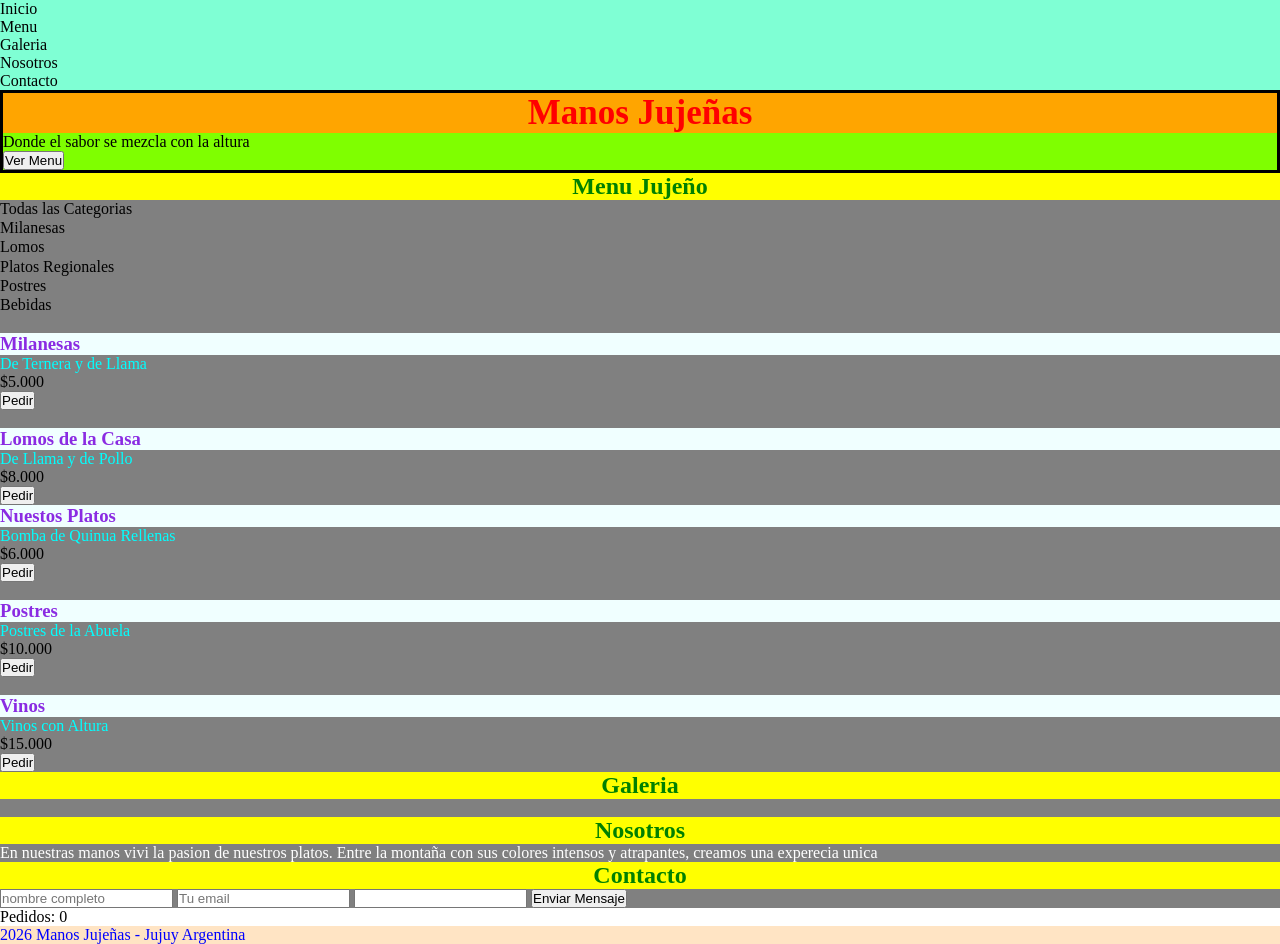
==== index.html @ 09df4b06 "Primer commit" ====
<!DOCTYPE html>
<html lang="en">
<head>
    <meta charset="UTF-8">
    <meta name="viewport" content="width=device-width, initial-scale=1.0">
    <title>Manos Jujeñas</title>
    <link rel="stylesheet" href="css/style.css">
</head>
<body>
    <header>
        <!-------Navegador------>
        <nav>
            <ul>
                <li><a href="#">Inicio</a></li>
                <li><a href="pages/menu.html">Menu</a></li>
                <li><a href="pages/galeria.html">Galeria</a></li>
                <li><a href="pages/nosotros.html">Nosotros</a></li>
                <li><a href="pages/contacto.html">Contacto</a></li>
            </ul>
        </nav>
        <!----------Hero---------->
        <section>
            <div class="content-box">
                <h1>Manos Jujeñas</h1>
                <p class="text-negro">Donde el sabor se mezcla con la altura</p>
                <button class="border-radius">
                    Ver Menu
                </button>
            </div>
        </section>   
    </header>
    <!----------Menu--------> 
    <main>
        <section class="" id="menu">
             <h2>Menu Jujeño</h2>
          <section>
            <option value="all">Todas las Categorias</option>
            <option value="">Milanesas</option>
            <option value="">Lomos</option>
            <option value="">Platos Regionales</option>
            <option value="">Postres</option>
            <option value="">Bebidas</option>
          </section>    
             <div class="menu-grid">
                <div class=""card milanesas>
                    <img src="" alt="">
                    <div class="card-content">
                        <h3>Milanesas</h3>
                        <p class="text-verde">De Ternera y de Llama</p>
                        <div class="price">$5.000</div>
                <button class="">
                    Pedir
                </button>
                </div>
              </div>
                <div class="card lomos">
                    <img src="" alt="">
                  <div class="card-content">
                    <h3>Lomos de la Casa</h3>
                    <p>De Llama y de Pollo</p>
                    <div class="price">$8.000</div>
                <button class="">
                    Pedir  
                </button>
            </div>  
        </div>
            <div class="card Platos Regionales">
                <h3>Nuestos Platos</h3>
                <p>Bomba de Quinua Rellenas</p>
                <div class="price">$6.000</div>
                <button class="">
                    Pedir 
                </button>
            </div>
        </div>
        <div class="card Postres">
            <img src="" alt="">
            <div class="card-content">
                <h3>Postres</h3>
                <p>Postres de la Abuela</p>
                <div class="price">$10.000</div>
                <button class="">
                    Pedir
                </button>
            </div>
        </div>
        <div class="card Bebidas">
            <img src="" alt="">
            <div class="card-content">
                <h3>Vinos</h3>
                <p>Vinos con Altura</p>
                <div class="price">$15.000</div>
                <button class="">
                    Pedir
                </button>
            </div> 
        </div>
        </div>
    </section>
    <!--------Galeria------------->
    <section class="section" id="galeria">
        <h2 class="title">Galeria</h2>
        <div class="gallery">
            <img src="" alt="">
            <img src="" alt="">
            <img src="" alt="">
            <img src="" alt="">
        </div>
    </section>
    <!---------Nosotros------------>
    <section class="section" id="nosotros">
        <h2 class="title">Nosotros</h2>
        <div class="about">
            <p class="text-blanco">En nuestras manos vivi la pasion de nuestros platos.
                Entre la montaña con sus colores intensos y atrapantes,
                creamos una experecia unica
            </p>
        </div>
    </section>
    <!--------Contacto------------->
    <section class="section" id="contacto">
        <h2 class="title">Contacto</h2>
        <div class="contact-box">
            <input type="text" placeholder="nombre completo">
            <input type="email" placeholder="Tu email">
            <input type="text">
            <button class="btn">
                Enviar Mensaje
            </button>
        </div>
    </section>
    <!---------Carrito--------------->
    <div id="cart">
        Pedidos: <span id="contador">0</span>
    </div>
    </main>
    <!-------Footer-------->
    <footer>
        <p class="text-azul">
            2026 Manos Jujeñas - Jujuy Argentina
        </p>
    </footer>





            






</body>
</html>
---- css/style.css ----
*{
    margin: 0;
    padding: 0;
    box-sizing: border-box;
}
/*-------HEADER---------*/
header{ 
    background-color: aquamarine;
}
nav ul li{
    list-style: none;
}
nav ul li a{
    text-decoration: none;
    color: black;
}
.content-box{
    background-color: chartreuse;
    border: 3px solid black;
}
h1{
    color: red;
    background-color: orange;
    text-align: center;
    font-size: 35px;
}
.text-negro{
    color: black;
}
/*-------MAIN-------------*/
main section{
    background-color: grey;
}
h2{
    color: green;
    background-color: yellow;
    text-align: center;
}
h3{
    color: blueviolet;
    background-color: azure;

}
p{
    color: aqua;
}
.text-blanco{
   color: white;
}
/*-------FOOTER----------*/
.text-azul{
    color: blue;
    background-color: bisque;
}
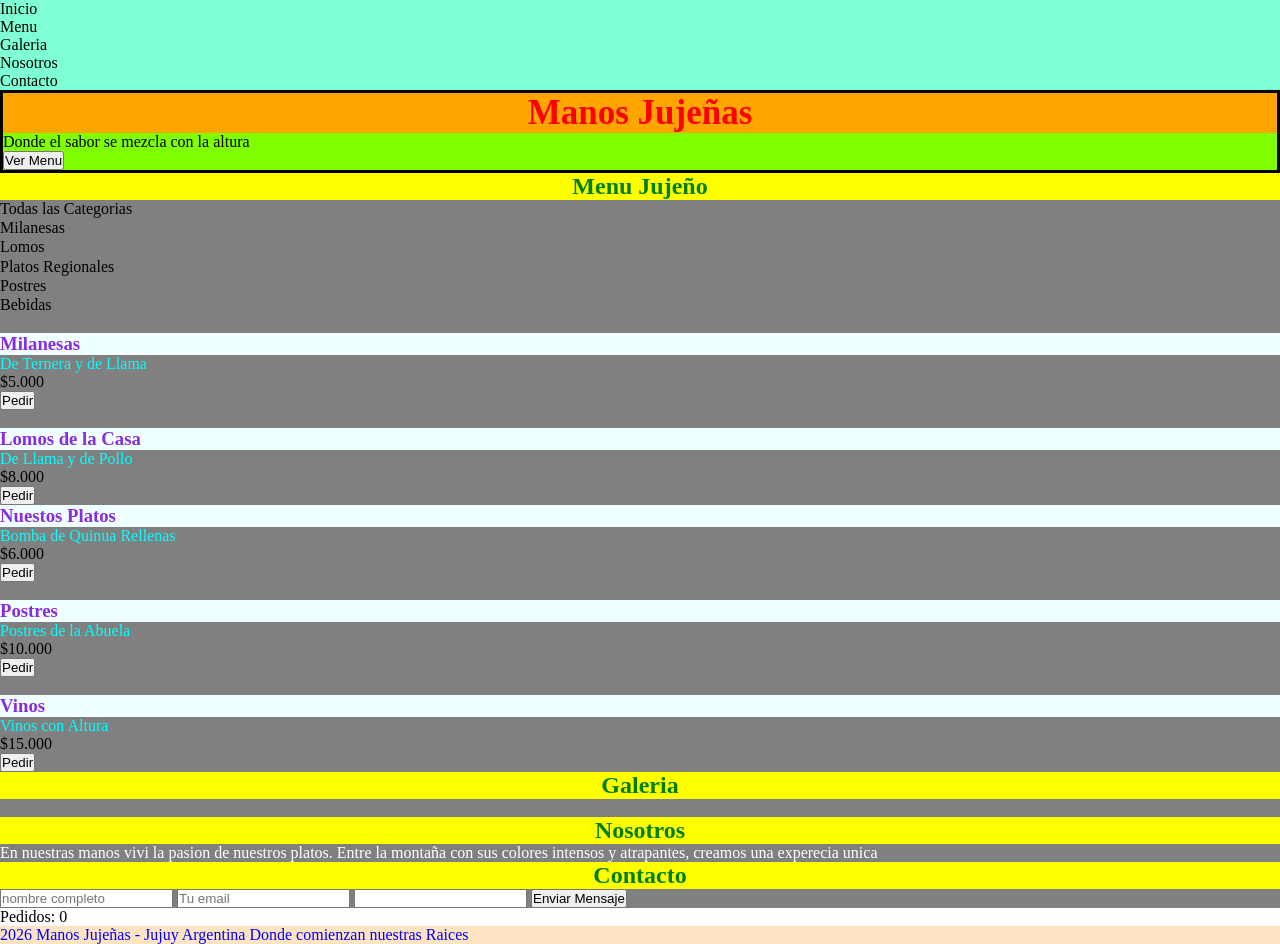
==== commit 241ec45a: "Agregue un parrafo al footer" ====
--- a/index.html
+++ b/index.html
@@ -138,6 +138,7 @@
     <footer>
         <p class="text-azul">
             2026 Manos Jujeñas - Jujuy Argentina
+            Donde comienzan nuestras Raices
         </p>
     </footer>
 
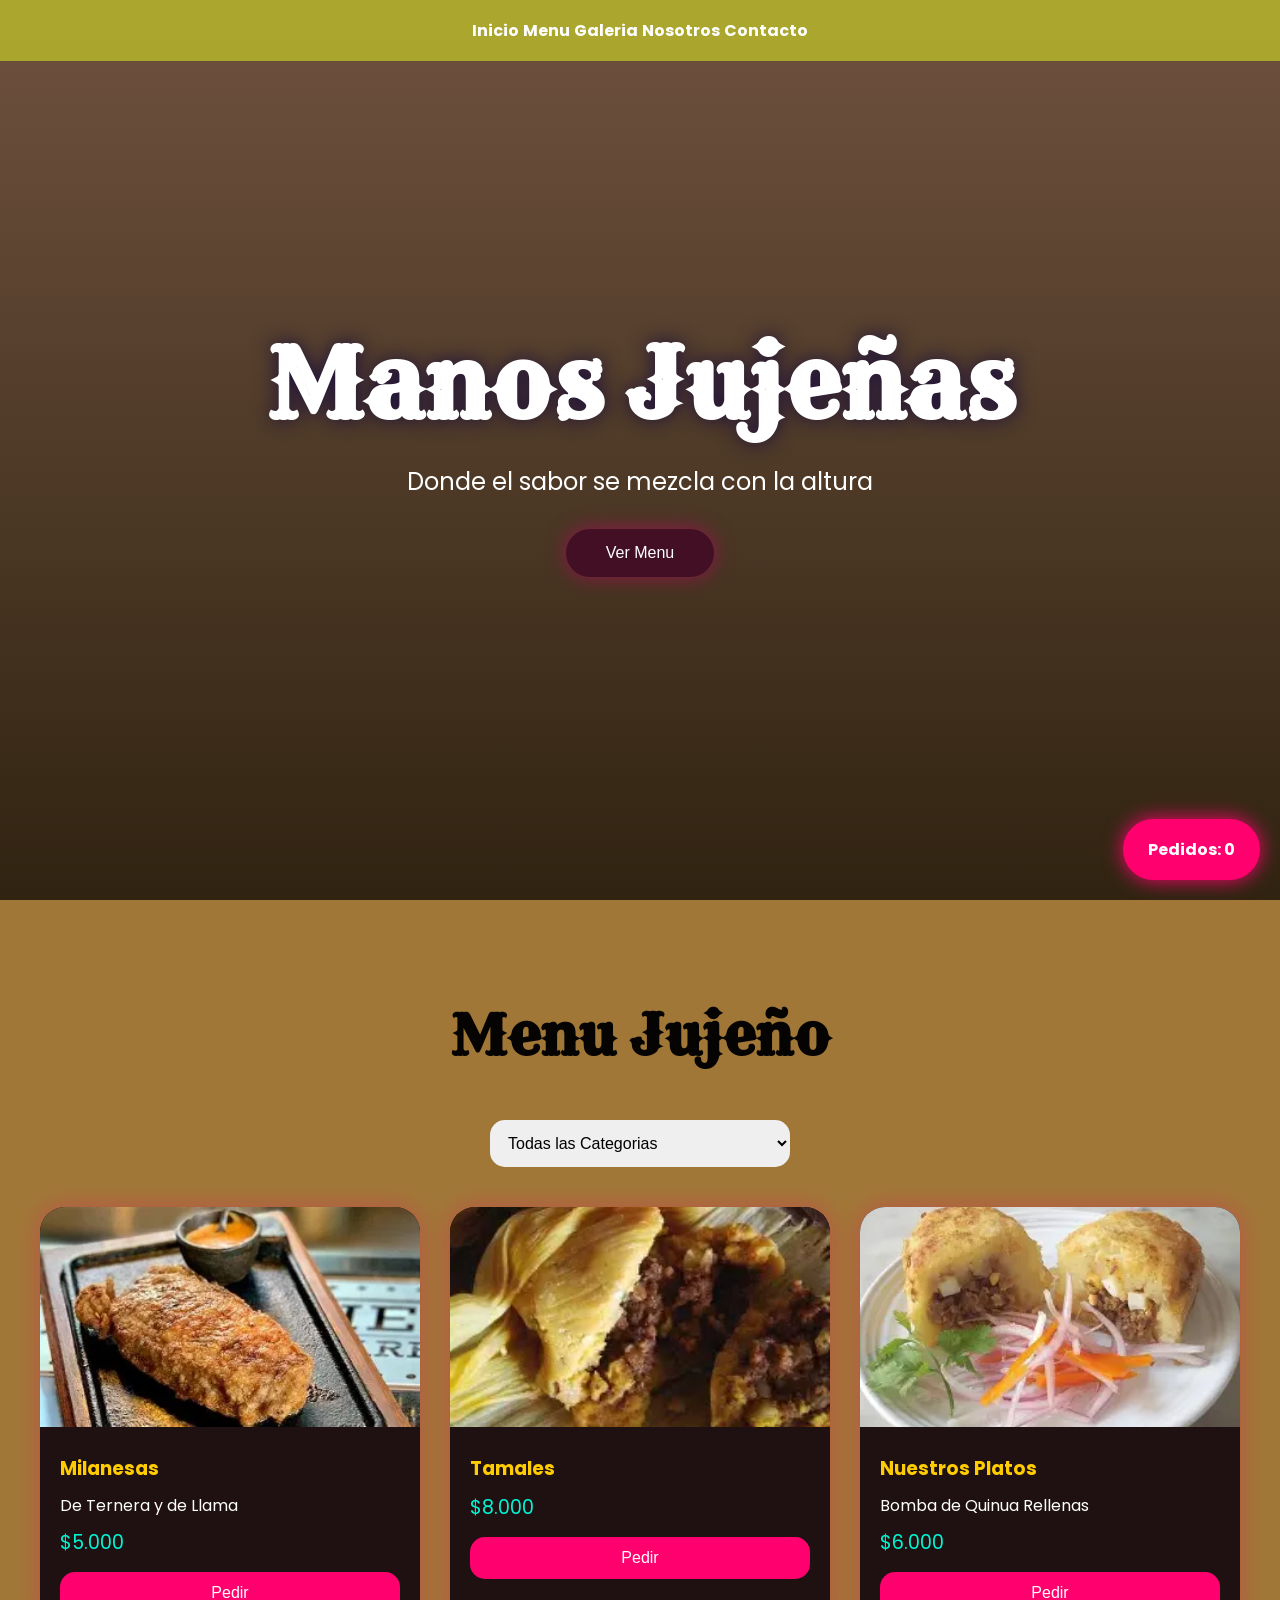
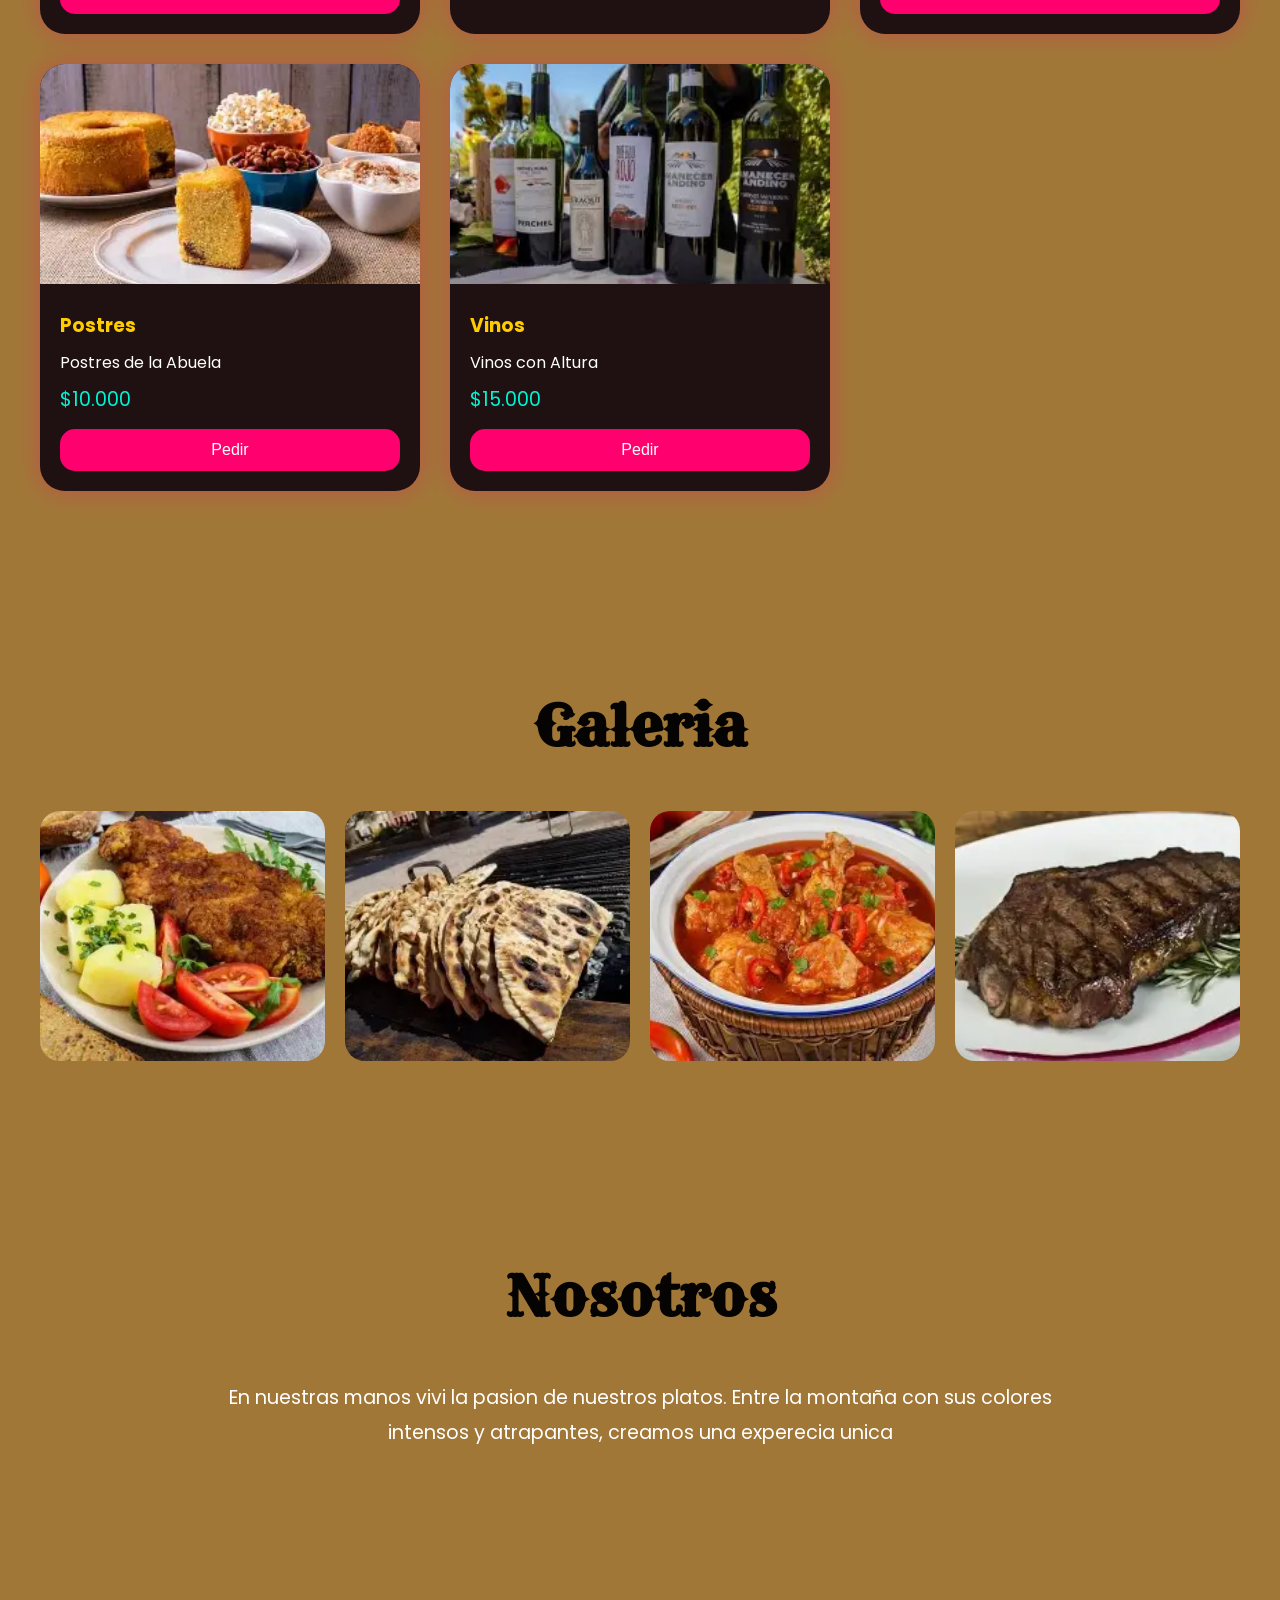
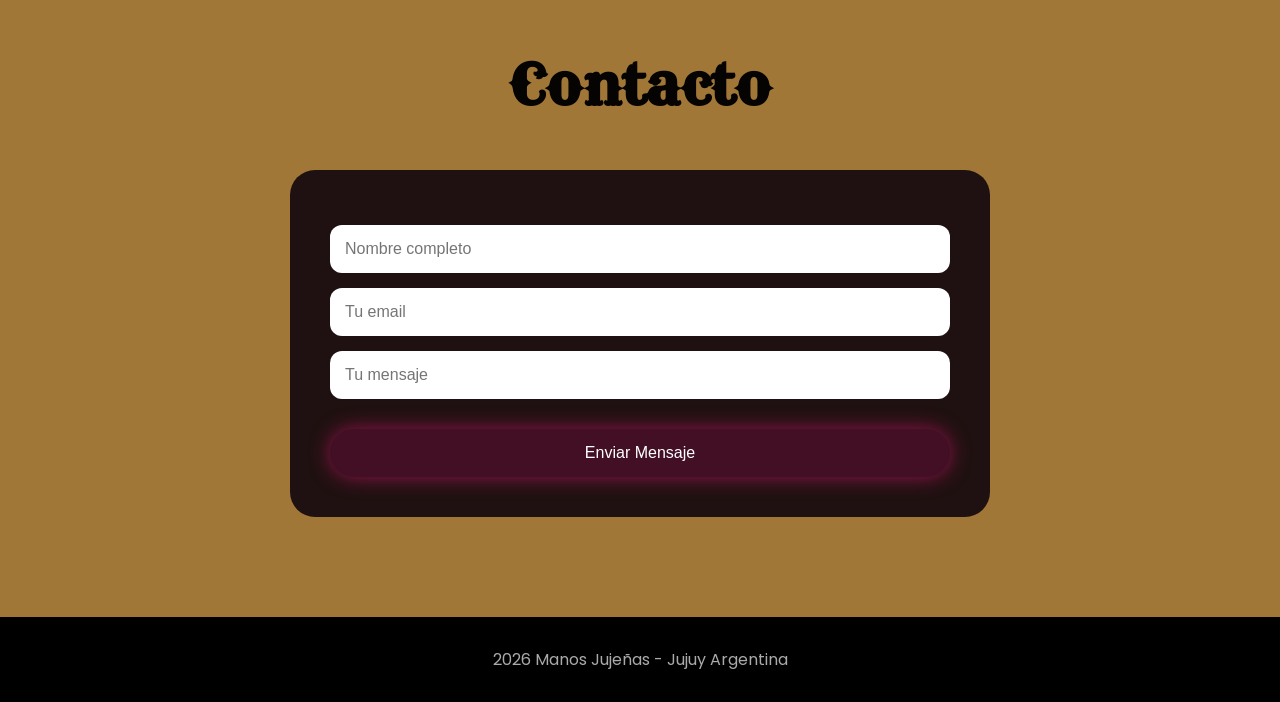
==== commit d483a089: "subida nueva de archivo" ====
--- a/index.html
+++ b/index.html
@@ -8,150 +8,184 @@
 </head>
 <body>
     <header>
-        <!-------Navegador------>
+        <!-------NAV------>
         <nav>
-            <ul>
-                <li><a href="#">Inicio</a></li>
-                <li><a href="pages/menu.html">Menu</a></li>
-                <li><a href="pages/galeria.html">Galeria</a></li>
-                <li><a href="pages/nosotros.html">Nosotros</a></li>
-                <li><a href="pages/contacto.html">Contacto</a></li>
-            </ul>
+            <div class="container">
+                <a href="#">Inicio</a>
+                <a href="#menu">Menu</a>
+                <a href="#galeria">Galeria</a>
+                <a href="#nosotros">Nosotros</a>
+                <a href="#contacto">Contacto</a>
+            </div>
         </nav>
-        <!----------Hero---------->
+        <!----------HERO---------->
         <section>
-            <div class="content-box">
-                <h1>Manos Jujeñas</h1>
-                <p class="text-negro">Donde el sabor se mezcla con la altura</p>
-                <button class="border-radius">
-                    Ver Menu
+            <div class="hero" id="inicio">
+                <div class="hero-content">
+                    <h1>Manos Jujeñas</h1>
+                    <p>Donde el sabor se mezcla con la altura</p>
+                    <button class="btn" onclick="irMenu()">
+                        Ver Menu
+                    </button>
+                </div>
+            </div>
+        </section>
+    </header>
+
+    <!----------MENU--------> 
+    <main>
+        <section class="section" id="menu">
+            <h2 class="title">Menu Jujeño</h2>
+
+            <select onchange="filtrar(this.value)">
+                <option value="all">Todas las Categorias</option>
+                <option value="milanesas">Milanesas</option>
+                <option value="tamales">Tamales</option>
+                <option value="platosregionales">Platos Regionales</option>
+                <option value="postres">Postres</option>
+                <option value="bebidas">Bebidas</option>
+            </select>
+
+            <div class="menu-grid">
+
+                <div class="card milanesas">
+                    <img src="OIP.webp" alt="Milanesas">
+                    <div class="card-content">
+                        <h3>Milanesas</h3>
+                        <p>De Ternera y de Llama</p>
+                        <div class="price">$5.000</div>
+                        <button class="orden-btn" onclick="pedir('Milanesas')">
+                            Pedir
+                        </button>
+                    </div>
+                </div>
+
+                <div class="card tamales">
+                    <img src="OIP-tamales.webp" alt="Tamales">
+                    <div class="card-content">
+                        <h3>Tamales</h3>
+                        <div class="price">$8.000</div>
+                        <button class="orden-btn" onclick="pedir('Tamales')">
+                            Pedir
+                        </button>
+                    </div>
+                </div>
+
+                <div class="card platosregionales">
+                    <img src="OIP-quinua.webp" alt="Platos Regionales">
+                    <div class="card-content">
+                        <h3>Nuestros Platos</h3>
+                        <p>Bomba de Quinua Rellenas</p>
+                        <div class="price">$6.000</div>
+                        <button class="orden-btn" onclick="pedir('Nuestros Platos')">
+                            Pedir
+                        </button>
+                    </div>
+                </div>
+
+                <div class="card postres">
+                    <img src="OIP-postres.webp" alt="Postres">
+                    <div class="card-content">
+                        <h3>Postres</h3>
+                        <p>Postres de la Abuela</p>
+                        <div class="price">$10.000</div>
+                        <button class="orden-btn" onclick="pedir('Postres')">
+                            Pedir
+                        </button>
+                    </div>
+                </div>
+
+                <div class="card bebidas">
+                    <img src="OIP-vinos.webp" alt="Vinos">
+                    <div class="card-content">
+                        <h3>Vinos</h3>
+                        <p>Vinos con Altura</p>
+                        <div class="price">$15.000</div>
+                        <button class="orden-btn" onclick="pedir('Vinos')">
+                            Pedir
+                        </button>
+                    </div>
+                </div>
+
+            </div>
+
+        </section>
+
+        <!--------GALERIA------------->
+        <section class="section" id="galeria">
+            <h2 class="title">Galeria</h2>
+            <div class="gallery">
+                <img src="OIP-lampreado.webp" alt="Lampreado">
+                <img src="OIP-tortilla.webp" alt="Tortilla">
+                <img src="OIP-picante de pollo.webp" alt="Picante de Pollo">
+                <img src="OIP-lomo de llama.webp" alt="Lomo de Llama">
+            </div>
+        </section>
+
+        <!---------NOSOTROS------------>
+        <section class="section" id="nosotros">
+            <h2 class="title">Nosotros</h2>
+            <div class="about">
+                <p class="text-blanco">En nuestras manos vivi la pasion de nuestros platos.
+                    Entre la montaña con sus colores intensos y atrapantes,
+                    creamos una experecia unica
+                </p>
+            </div>
+        </section>
+
+        <!--------CONTACTO------------->
+        <section class="section" id="contacto">
+            <h2 class="title">Contacto</h2>
+            <div class="contact-box">
+                <input type="text" placeholder="Nombre completo">
+                <input type="email" placeholder="Tu email">
+                <input type="text" placeholder="Tu mensaje">
+                <button class="btn">
+                    Enviar Mensaje
                 </button>
             </div>
-        </section>   
-    </header>
-    <!----------Menu--------> 
-    <main>
-        <section class="" id="menu">
-             <h2>Menu Jujeño</h2>
-          <section>
-            <option value="all">Todas las Categorias</option>
-            <option value="">Milanesas</option>
-            <option value="">Lomos</option>
-            <option value="">Platos Regionales</option>
-            <option value="">Postres</option>
-            <option value="">Bebidas</option>
-          </section>    
-             <div class="menu-grid">
-                <div class=""card milanesas>
-                    <img src="" alt="">
-                    <div class="card-content">
-                        <h3>Milanesas</h3>
-                        <p class="text-verde">De Ternera y de Llama</p>
-                        <div class="price">$5.000</div>
-                <button class="">
-                    Pedir
-                </button>
-                </div>
-              </div>
-                <div class="card lomos">
-                    <img src="" alt="">
-                  <div class="card-content">
-                    <h3>Lomos de la Casa</h3>
-                    <p>De Llama y de Pollo</p>
-                    <div class="price">$8.000</div>
-                <button class="">
-                    Pedir  
-                </button>
-            </div>  
+        </section>
+
+        <!---------CARRITO--------------->
+        <div id="cart">
+            Pedidos: <span id="contador">0</span>
         </div>
-            <div class="card Platos Regionales">
-                <h3>Nuestos Platos</h3>
-                <p>Bomba de Quinua Rellenas</p>
-                <div class="price">$6.000</div>
-                <button class="">
-                    Pedir 
-                </button>
-            </div>
-        </div>
-        <div class="card Postres">
-            <img src="" alt="">
-            <div class="card-content">
-                <h3>Postres</h3>
-                <p>Postres de la Abuela</p>
-                <div class="price">$10.000</div>
-                <button class="">
-                    Pedir
-                </button>
-            </div>
-        </div>
-        <div class="card Bebidas">
-            <img src="" alt="">
-            <div class="card-content">
-                <h3>Vinos</h3>
-                <p>Vinos con Altura</p>
-                <div class="price">$15.000</div>
-                <button class="">
-                    Pedir
-                </button>
-            </div> 
-        </div>
-        </div>
-    </section>
-    <!--------Galeria------------->
-    <section class="section" id="galeria">
-        <h2 class="title">Galeria</h2>
-        <div class="gallery">
-            <img src="" alt="">
-            <img src="" alt="">
-            <img src="" alt="">
-            <img src="" alt="">
-        </div>
-    </section>
-    <!---------Nosotros------------>
-    <section class="section" id="nosotros">
-        <h2 class="title">Nosotros</h2>
-        <div class="about">
-            <p class="text-blanco">En nuestras manos vivi la pasion de nuestros platos.
-                Entre la montaña con sus colores intensos y atrapantes,
-                creamos una experecia unica
-            </p>
-        </div>
-    </section>
-    <!--------Contacto------------->
-    <section class="section" id="contacto">
-        <h2 class="title">Contacto</h2>
-        <div class="contact-box">
-            <input type="text" placeholder="nombre completo">
-            <input type="email" placeholder="Tu email">
-            <input type="text">
-            <button class="btn">
-                Enviar Mensaje
-            </button>
-        </div>
-    </section>
-    <!---------Carrito--------------->
-    <div id="cart">
-        Pedidos: <span id="contador">0</span>
-    </div>
+
     </main>
-    <!-------Footer-------->
+
+    <!-------FOOTER-------->
     <footer>
-        <p class="text-azul">
-            2026 Manos Jujeñas - Jujuy Argentina
-            Donde comienzan nuestras Raices
-        </p>
+        <p>2026 Manos Jujeñas - Jujuy Argentina</p>
     </footer>
 
+    <script>
+        let contador = 0;
 
+        function pedir(item) {
+            contador++;
+            document.getElementById('contador').textContent = contador;
+            alert('Agregaste: ' + item + '\nTotal de pedidos: ' + contador);
+        }
 
+        function irMenu() {
+            document.getElementById('menu').scrollIntoView({ behavior: 'smooth' });
+        }
 
-
-            
-
-
-
-
-
+        function filtrar(valor) {
+            const cards = document.querySelectorAll('.card');
+            cards.forEach(function(card) {
+                if (valor === 'all') {
+                    card.style.display = 'block';
+                } else {
+                    if (card.classList.contains(valor)) {
+                        card.style.display = 'block';
+                    } else {
+                        card.style.display = 'none';
+                    }
+                }
+            });
+        }
+    </script>
 
 </body>
-</html>+</html>
--- a/css/style.css
+++ b/css/style.css
@@ -1,54 +1,214 @@
+@import url('https://fonts.googleapis.com/css2?family=Poppins:wght@400;600&family=Rye&display=swap');
+
 *{
     margin: 0;
     padding: 0;
     box-sizing: border-box;
 }
-/*-------HEADER---------*/
-header{ 
-    background-color: aquamarine;
-}
-nav ul li{
-    list-style: none;
-}
-nav ul li a{
+html{
+    scroll-behavior: smooth;
+}
+body{
+    font-family: 'Poppins', sans-serif;
+    background: #885303c9;
+    color: #ffffff;
+}
+/*-------NAVBAR---------*/
+nav{
+    position: fixed;
+    top: 0;
+    width: 100%;
+    background: rgba(217, 230, 35, 0.575);
+    backdrop-filter: blur(8px);
+    padding: 18px;
+    display: flex;
+    justify-content: center;
+    gap: 35px;
+    z-index: 1000;
+}
+nav a{
+    color: rgb(255, 255, 255);
     text-decoration: none;
+    font-weight: bold;
+    transition: 0.3s;
+}
+nav a:hover{
+    color: #ffcc00;
+}
+/*------HERO---------*/
+.hero{
+    height: 100vh;
+    background: linear-gradient(rgba(90, 66, 66, 0.7),rgba(0,0,0,.7));
+    background-size: cover;
+    background-position: center;
+    display: flex;
+    justify-content: center;
+    align-items: center;
+    text-align: center;
+    padding: 20px;
+}
+.hero-content{
+    display: flex;
+    flex-direction: column;
+    align-items: center;
+}
+.hero-content h1{
+    font-family: 'Rye', cursive;
+    font-size: 6rem;
+    color: #ffffff;
+    text-shadow: 0 0 20px #1b103a;
+}
+.hero-content p{
+    margin-top: 20px;
+    font-size: 1.5rem;
+    max-width: 800px;
+}
+.btn{
+    margin-top: 30px;
+    padding: 15px 40px;
+    border-radius: 50px;
+    background: #420f25;
+    color: rgb(255, 255, 255);
+    font-size: 1rem;
+    cursor: pointer;
+    transition: 0.3s;
+    box-shadow: 0 0 20px #91144a;
+    border: none;
+}
+.btn:hover{
+    transform: scale(1.1);
+    background: #272005;
+}
+/*--------------------SECCIONES--------------*/
+.section{
+    padding: 100px 40px;
+}
+.title{
+    text-align: center;
+    font-size: 3.5rem;
+    margin-bottom: 50px;
+    color: #050402;
+    font-family: 'Rye', cursive;
+}
+/*----------MENU------------*/
+select{
+    display: block;
+    margin: 0 auto 40px auto;
+    padding: 14px;
+    width: 300px;
+    border-radius: 15px;
+    border: none;
+    font-size: 1rem;
+}
+.menu-grid{
+    display: grid;
+    grid-template-columns: repeat(auto-fit, minmax(280px, 1fr));
+    gap: 30px;
+}
+.card{
+    background: #1f1111;
+    border-radius: 25px;
+    overflow: hidden;
+    transition: 0.3s;
+    box-shadow: 0 0 25px rgba(255,0,110,.3);
+}
+.card:hover{
+    transform: translateY(-10px);
+}
+.card img{
+    width: 100%;
+    height: 220px;
+    object-fit: cover;
+}
+.card-content{
+    padding: 20px;
+}
+.card h3{
+    color: #ffcc00;
+    margin-bottom: 10px;
+}
+.price{
+    color: #00f5d4;
+    margin-top: 10px;
+    font-size: 1.2rem;
+}
+.orden-btn{
+    width: 100%;
+    margin-top: 15px;
+    padding: 12px;
+    border: none;
+    border-radius: 15px;
+    background: #ff006e;
+    color: white;
+    cursor: pointer;
+    font-size: 1rem;
+    transition: 0.3s;
+}
+.orden-btn:hover{
+    background: #ffcc00;
     color: black;
 }
-.content-box{
-    background-color: chartreuse;
-    border: 3px solid black;
-}
-h1{
-    color: red;
-    background-color: orange;
-    text-align: center;
-    font-size: 35px;
-}
-.text-negro{
-    color: black;
-}
-/*-------MAIN-------------*/
-main section{
-    background-color: grey;
-}
-h2{
-    color: green;
-    background-color: yellow;
-    text-align: center;
-}
-h3{
-    color: blueviolet;
-    background-color: azure;
-
-}
-p{
-    color: aqua;
-}
-.text-blanco{
-   color: white;
+/*----------GALERIA------------*/
+.gallery{
+    display: grid;
+    grid-template-columns: repeat(auto-fit, minmax(250px, 1fr));
+    gap: 20px;
+}
+.gallery img{
+    width: 100%;
+    height: 250px;
+    object-fit: cover;
+    border-radius: 20px;
+    transition: 0.3s;
+}
+.gallery img:hover{
+    transform: scale(1.05);
+}
+/*-------NOSOTROS-----*/
+.about{
+    max-width: 900px;
+    margin: auto;
+    text-align: center;
+    font-size: 1.2rem;
+    line-height: 1.8;
+}
+/*-----------CONTACTO----------*/
+.contact-box{
+    max-width: 700px;
+    margin: auto;
+    background: #1f1111;
+    padding: 40px;
+    border-radius: 25px;
+}
+.contact-box input,
+.contact-box textarea{
+    width: 100%;
+    padding: 15px;
+    margin-top: 15px;
+    border: none;
+    border-radius: 12px;
+    font-size: 1rem;
+    color: #1f1111;
+}
+.contact-box button{
+    width: 100%;
+}
+/*----CARRITO--------*/
+#cart{
+    position: fixed;
+    bottom: 20px;
+    right: 20px;
+    background: #ff006e;
+    padding: 18px 25px;
+    border-radius: 50px;
+    box-shadow: 0 0 20px #ff006e;
+    font-weight: bold;
+    color: white;
 }
 /*-------FOOTER----------*/
-.text-azul{
-    color: blue;
-    background-color: bisque;
-}
+footer{
+    background: black;
+    text-align: center;
+    padding: 30px;
+    color: #aaa;
+}
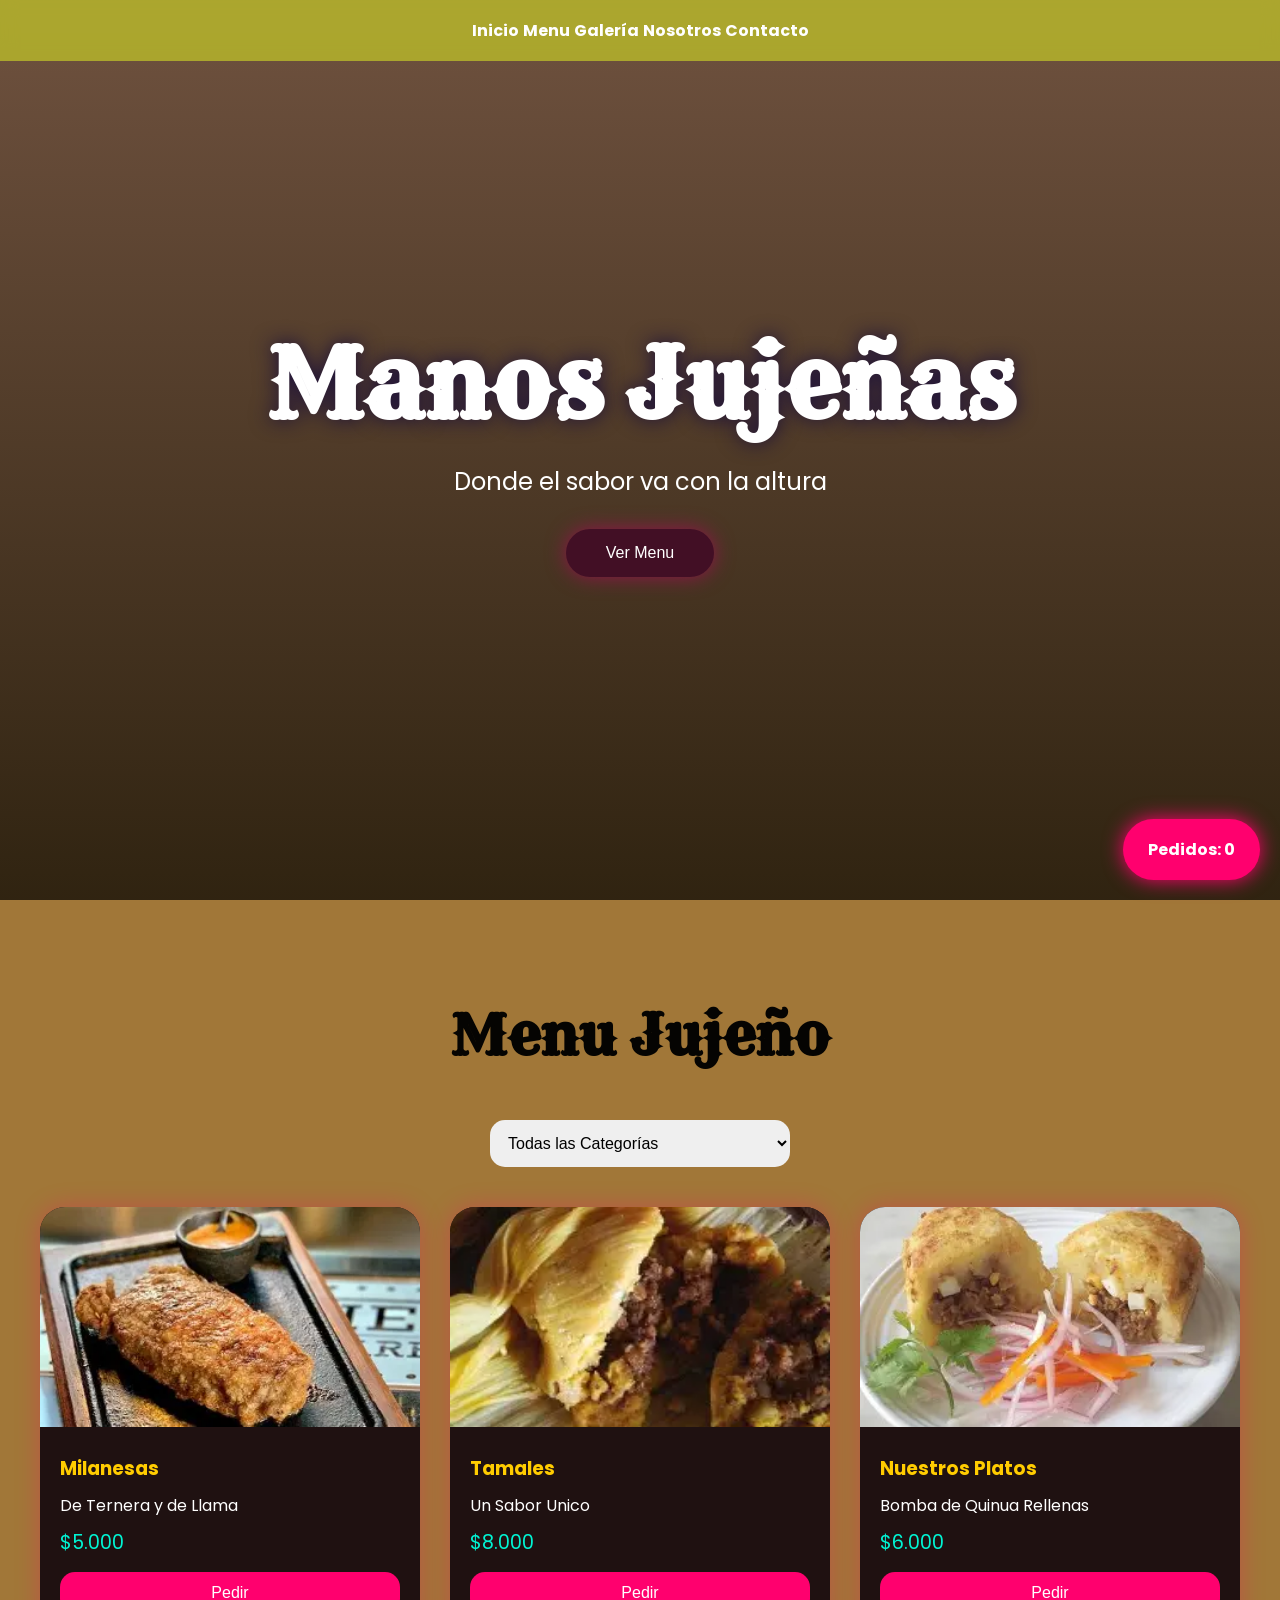
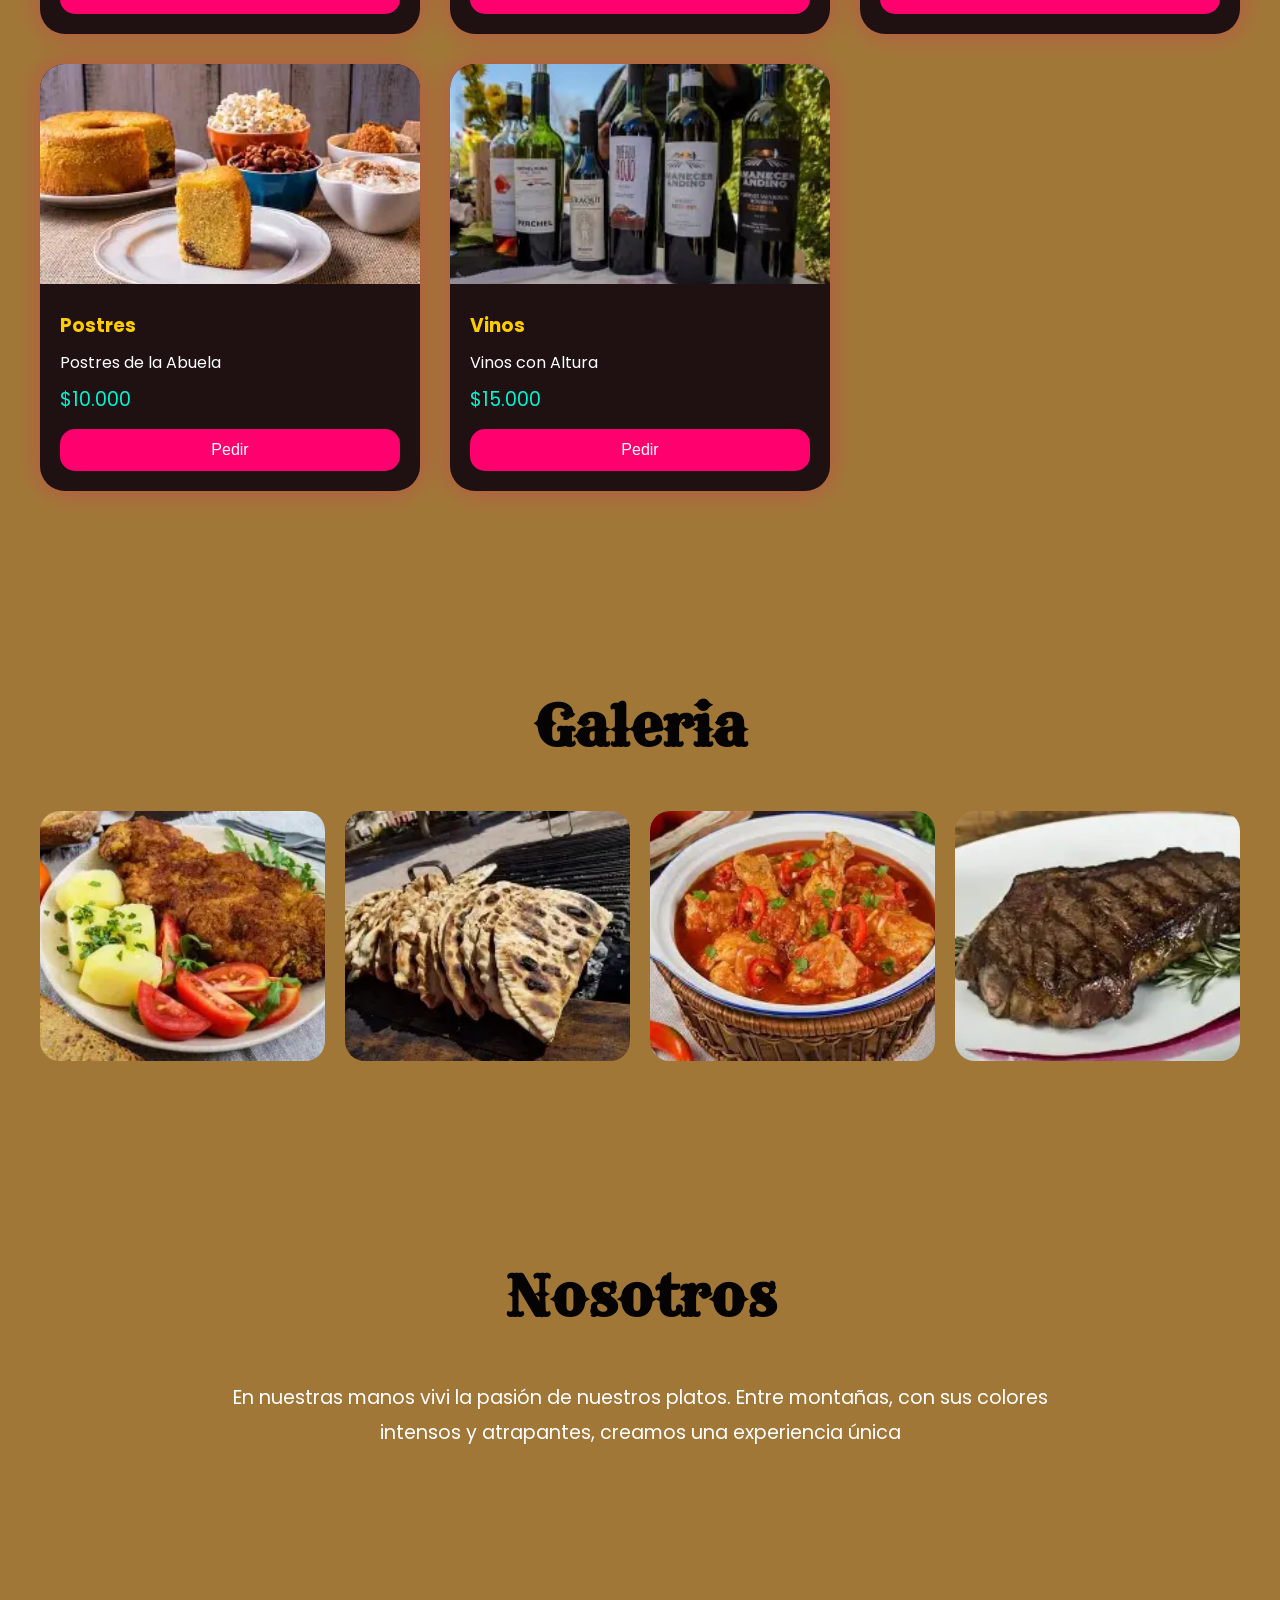
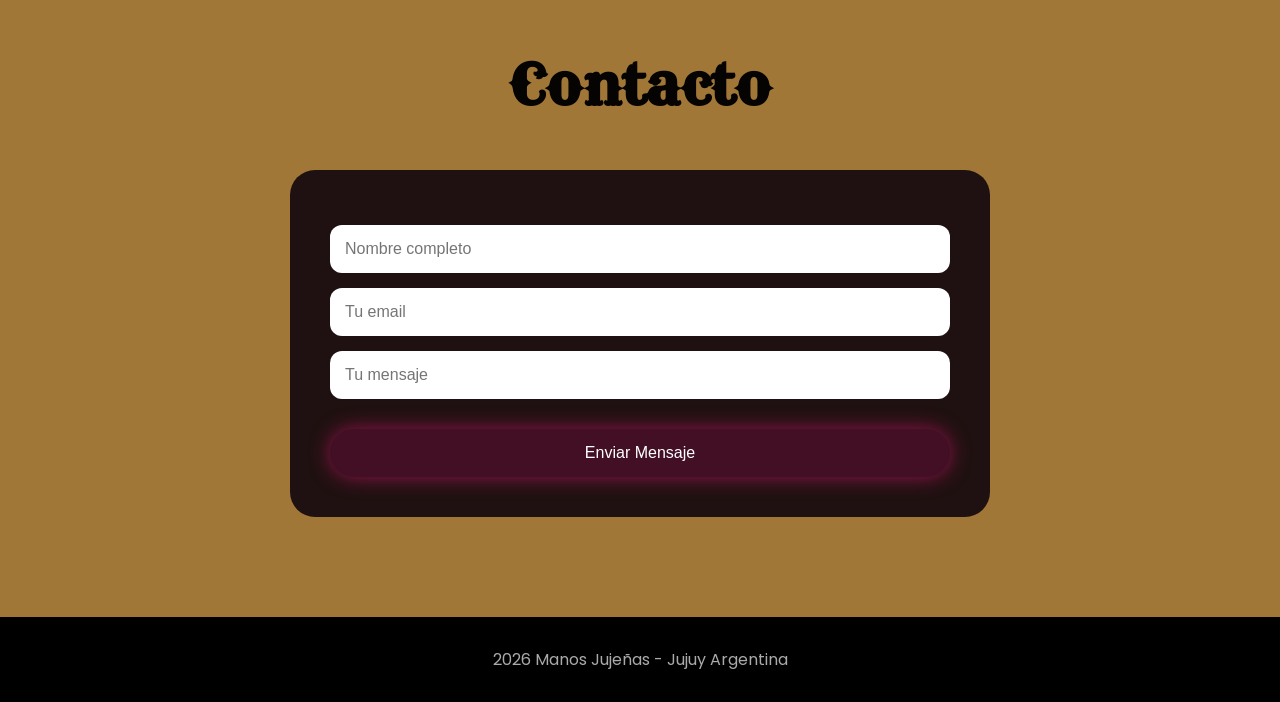
==== commit 27b7ee95: "Correcciones de tipografia" ====
--- a/index.html
+++ b/index.html
@@ -13,7 +13,7 @@
             <div class="container">
                 <a href="#">Inicio</a>
                 <a href="#menu">Menu</a>
-                <a href="#galeria">Galeria</a>
+                <a href="#galeria">Galería</a>
                 <a href="#nosotros">Nosotros</a>
                 <a href="#contacto">Contacto</a>
             </div>
@@ -23,7 +23,7 @@
             <div class="hero" id="inicio">
                 <div class="hero-content">
                     <h1>Manos Jujeñas</h1>
-                    <p>Donde el sabor se mezcla con la altura</p>
+                    <p>Donde el sabor va con la altura</p>
                     <button class="btn" onclick="irMenu()">
                         Ver Menu
                     </button>
@@ -38,7 +38,7 @@
             <h2 class="title">Menu Jujeño</h2>
 
             <select onchange="filtrar(this.value)">
-                <option value="all">Todas las Categorias</option>
+                <option value="all">Todas las Categorías</option>
                 <option value="milanesas">Milanesas</option>
                 <option value="tamales">Tamales</option>
                 <option value="platosregionales">Platos Regionales</option>
@@ -64,6 +64,7 @@
                     <img src="OIP-tamales.webp" alt="Tamales">
                     <div class="card-content">
                         <h3>Tamales</h3>
+                        <p>Un Sabor Unico</p>
                         <div class="price">$8.000</div>
                         <button class="orden-btn" onclick="pedir('Tamales')">
                             Pedir
@@ -126,9 +127,9 @@
         <section class="section" id="nosotros">
             <h2 class="title">Nosotros</h2>
             <div class="about">
-                <p class="text-blanco">En nuestras manos vivi la pasion de nuestros platos.
-                    Entre la montaña con sus colores intensos y atrapantes,
-                    creamos una experecia unica
+                <p class="text-blanco">En nuestras manos vivi la pasión de nuestros platos.
+                    Entre montañas, con sus colores intensos y atrapantes,
+                    creamos una experiencia única
                 </p>
             </div>
         </section>
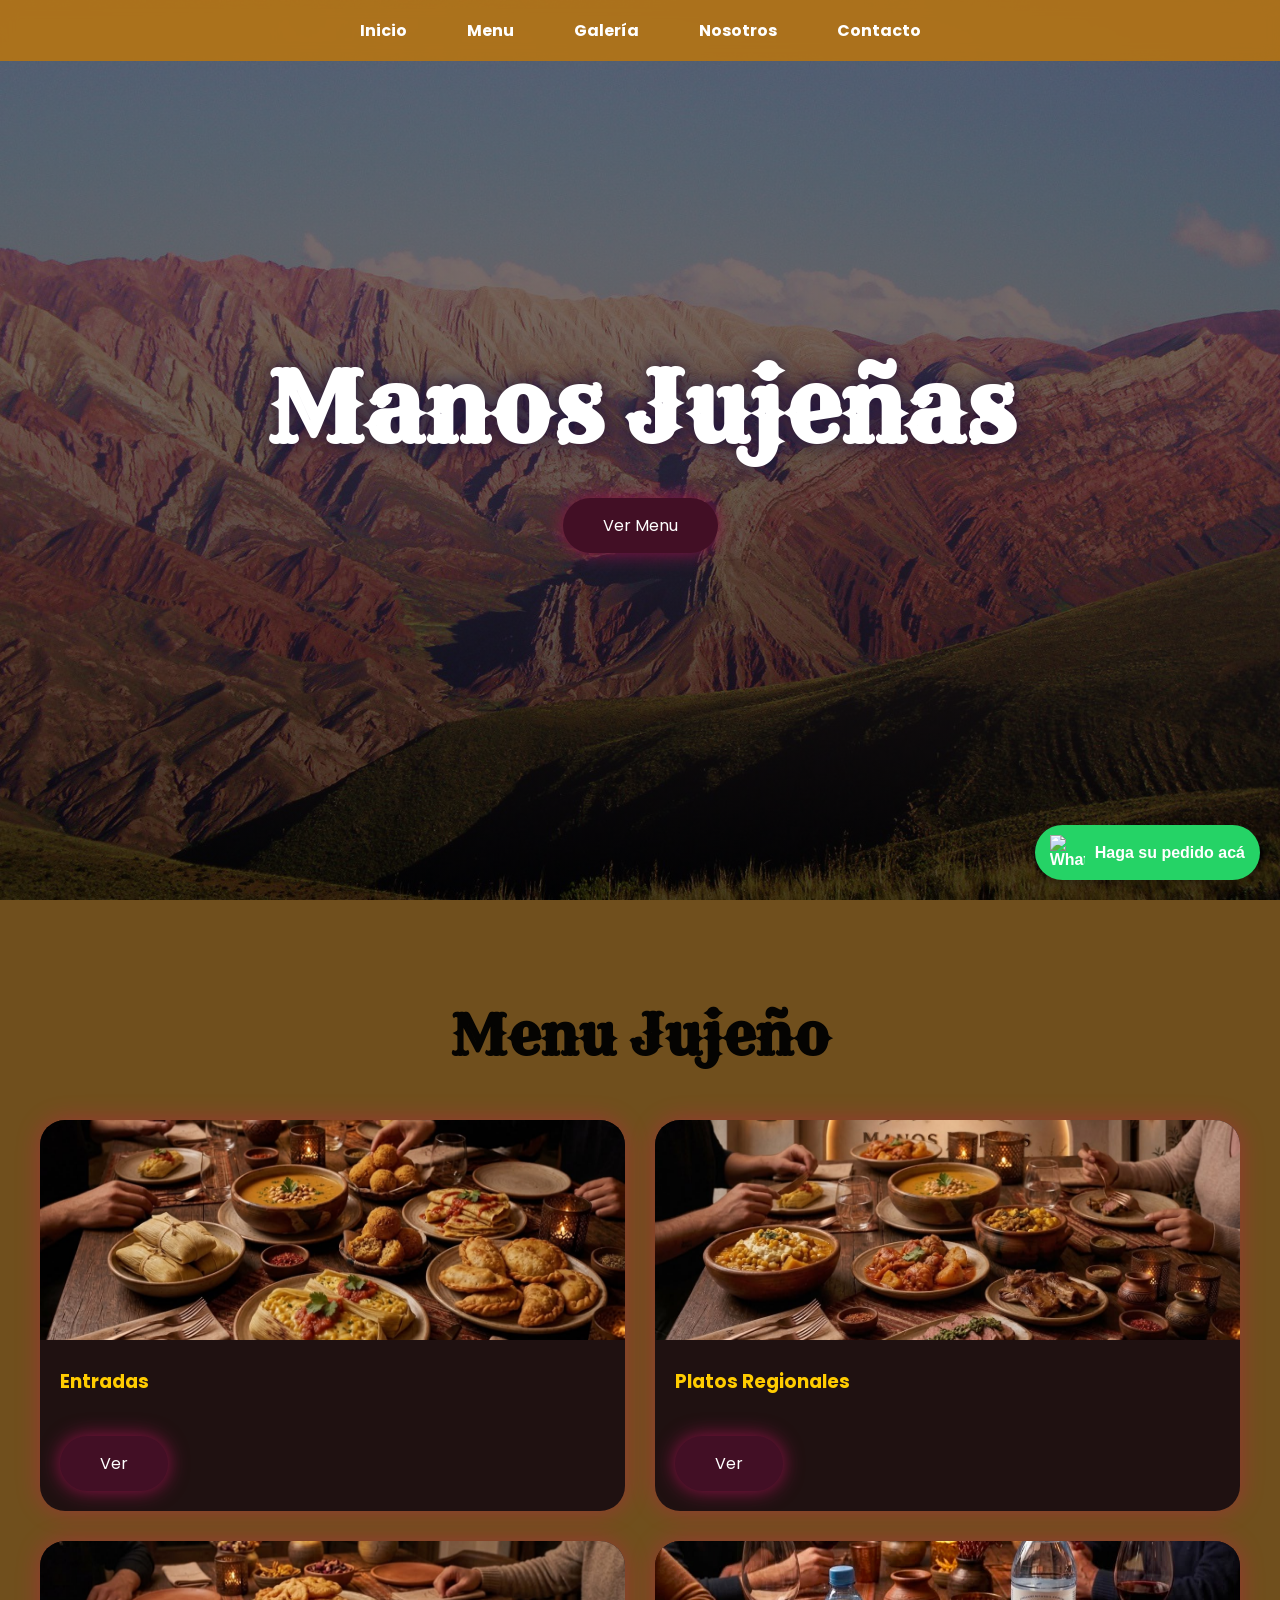
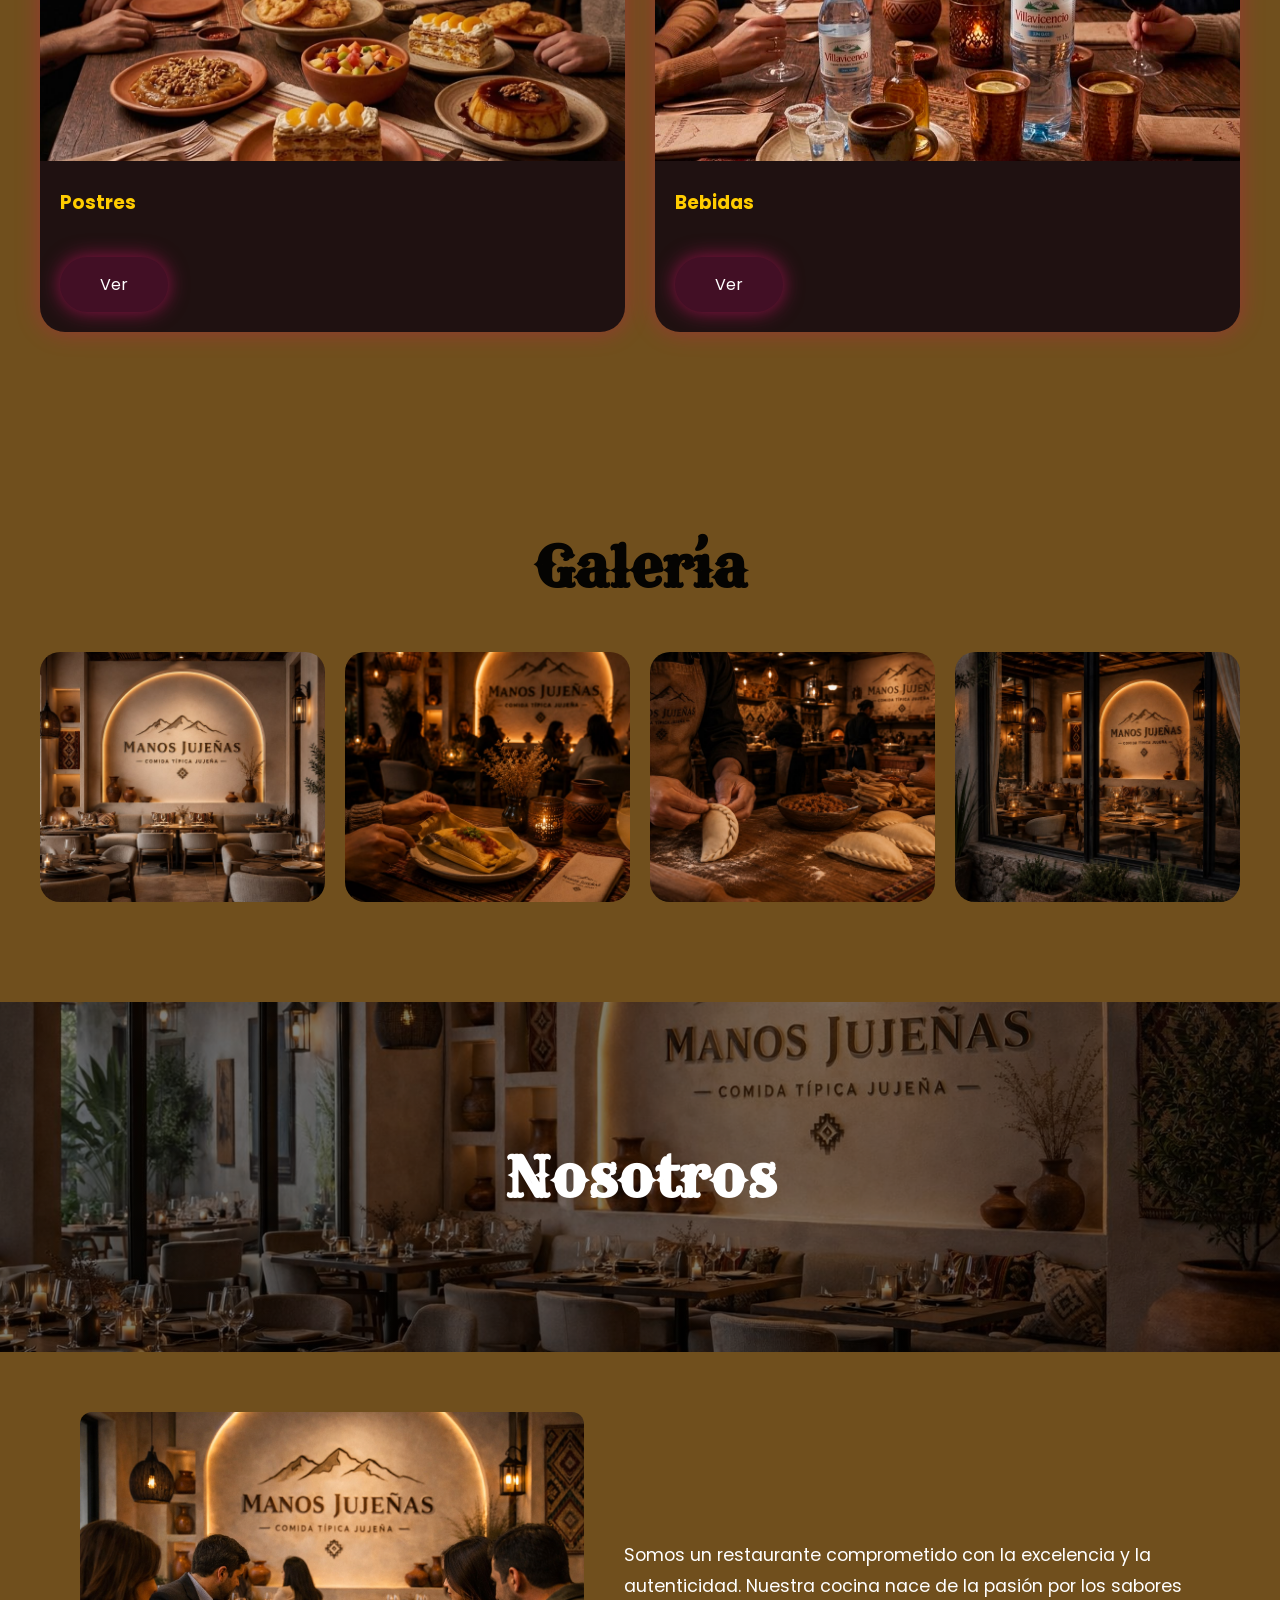
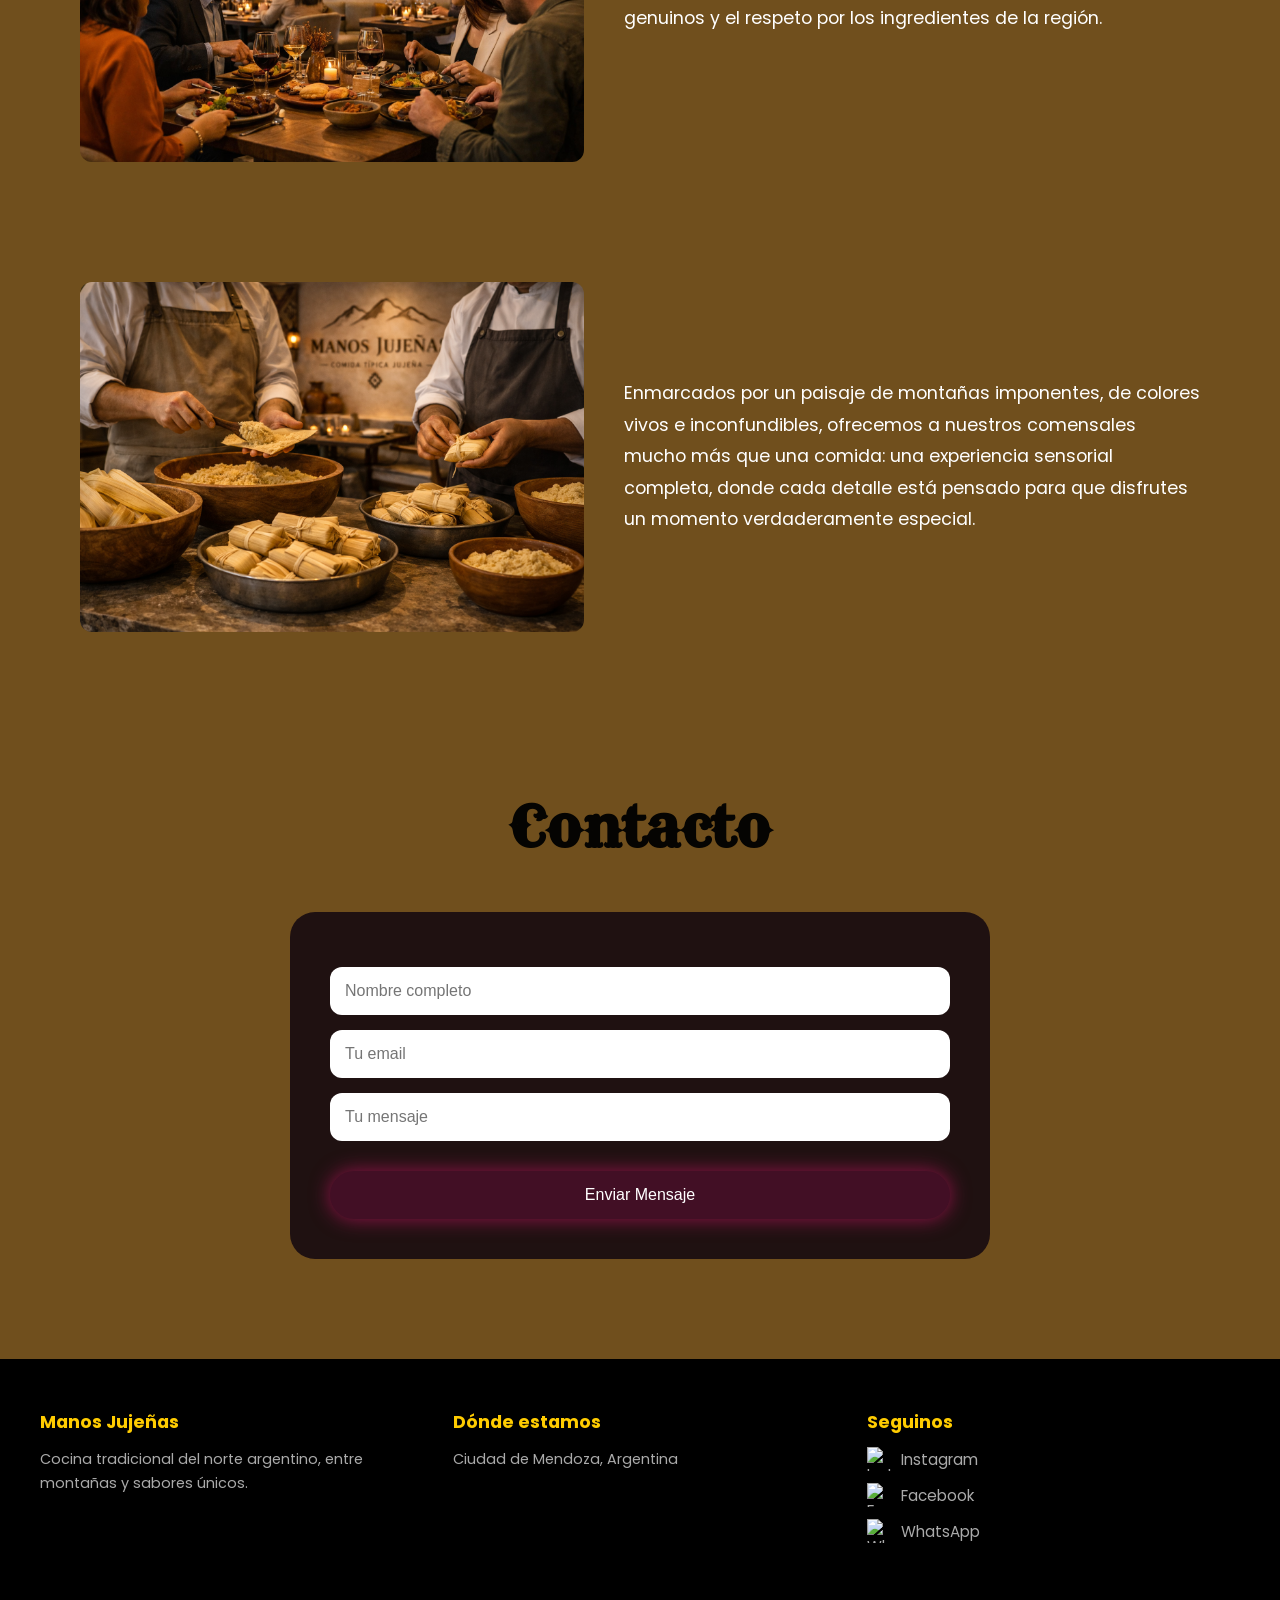
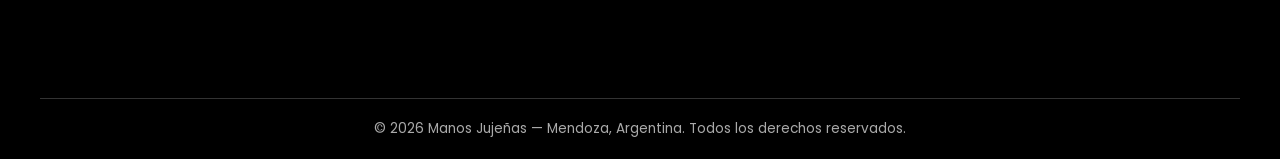
==== commit 349a557d: "Trabajo Final" ====
--- a/index.html
+++ b/index.html
@@ -10,23 +10,18 @@
     <header>
         <!-------NAV------>
         <nav>
-            <div class="container">
                 <a href="#">Inicio</a>
                 <a href="#menu">Menu</a>
                 <a href="#galeria">Galería</a>
                 <a href="#nosotros">Nosotros</a>
                 <a href="#contacto">Contacto</a>
-            </div>
         </nav>
         <!----------HERO---------->
         <section>
             <div class="hero" id="inicio">
                 <div class="hero-content">
                     <h1>Manos Jujeñas</h1>
-                    <p>Donde el sabor va con la altura</p>
-                    <button class="btn" onclick="irMenu()">
-                        Ver Menu
-                    </button>
+                    <a href="#menu" class="btn">Ver Menu</a>
                 </div>
             </div>
         </section>
@@ -36,76 +31,40 @@
     <main>
         <section class="section" id="menu">
             <h2 class="title">Menu Jujeño</h2>
+            <div class="menu-grid-cate">
 
-            <select onchange="filtrar(this.value)">
-                <option value="all">Todas las Categorías</option>
-                <option value="milanesas">Milanesas</option>
-                <option value="tamales">Tamales</option>
-                <option value="platosregionales">Platos Regionales</option>
-                <option value="postres">Postres</option>
-                <option value="bebidas">Bebidas</option>
-            </select>
-
-            <div class="menu-grid">
-
-                <div class="card milanesas">
-                    <img src="OIP.webp" alt="Milanesas">
+                <div class="card entradas">
+                    <img src="Entrada.jpeg" alt="Entradas">
                     <div class="card-content">
-                        <h3>Milanesas</h3>
-                        <p>De Ternera y de Llama</p>
-                        <div class="price">$5.000</div>
-                        <button class="orden-btn" onclick="pedir('Milanesas')">
-                            Pedir
-                        </button>
-                    </div>
-                </div>
-
-                <div class="card tamales">
-                    <img src="OIP-tamales.webp" alt="Tamales">
-                    <div class="card-content">
-                        <h3>Tamales</h3>
-                        <p>Un Sabor Unico</p>
-                        <div class="price">$8.000</div>
-                        <button class="orden-btn" onclick="pedir('Tamales')">
-                            Pedir
-                        </button>
+                        <h3>Entradas</h3>
+                        <p></p>
+                        <a href="entradas.html" class="btn">Ver</a>
                     </div>
                 </div>
 
                 <div class="card platosregionales">
-                    <img src="OIP-quinua.webp" alt="Platos Regionales">
+                    <img src="Platos Regionales.jpeg" alt="Platos Regionales">
                     <div class="card-content">
-                        <h3>Nuestros Platos</h3>
-                        <p>Bomba de Quinua Rellenas</p>
-                        <div class="price">$6.000</div>
-                        <button class="orden-btn" onclick="pedir('Nuestros Platos')">
-                            Pedir
-                        </button>
+                        <h3>Platos Regionales</h3>
+                        <p></p>
+                        <a href="platosregionales.html" class="btn">Ver</a>
                     </div>
                 </div>
 
                 <div class="card postres">
-                    <img src="OIP-postres.webp" alt="Postres">
+                    <img src="Nuestros Postres.jpeg" alt="Postres">
                     <div class="card-content">
                         <h3>Postres</h3>
-                        <p>Postres de la Abuela</p>
-                        <div class="price">$10.000</div>
-                        <button class="orden-btn" onclick="pedir('Postres')">
-                            Pedir
-                        </button>
+                        <p></p>
+                        <a href="postres.html" class="btn">Ver</a>
                     </div>
                 </div>
 
                 <div class="card bebidas">
-                    <img src="OIP-vinos.webp" alt="Vinos">
+                    <img src="Bebidas1.jpeg" alt="Bebidas">
                     <div class="card-content">
-                        <h3>Vinos</h3>
-                        <p>Vinos con Altura</p>
-                        <div class="price">$15.000</div>
-                        <button class="orden-btn" onclick="pedir('Vinos')">
-                            Pedir
-                        </button>
-                    </div>
+                        <h3>Bebidas</h3>
+                        <a href="bebidas.html" class="btn">Ver</a>
                 </div>
 
             </div>
@@ -114,79 +73,97 @@
 
         <!--------GALERIA------------->
         <section class="section" id="galeria">
-            <h2 class="title">Galeria</h2>
+            <h2 class="title">Galería</h2>
             <div class="gallery">
-                <img src="OIP-lampreado.webp" alt="Lampreado">
-                <img src="OIP-tortilla.webp" alt="Tortilla">
-                <img src="OIP-picante de pollo.webp" alt="Picante de Pollo">
-                <img src="OIP-lomo de llama.webp" alt="Lomo de Llama">
+                <img src="Galeria1.jpeg" alt="">
+                <img src="Galeria2.jpeg" alt="">
+                <img src="Galeria3.jpeg" alt="">
+                <img src="Galeria4.jpeg" alt="">
             </div>
         </section>
 
         <!---------NOSOTROS------------>
-        <section class="section" id="nosotros">
-            <h2 class="title">Nosotros</h2>
-            <div class="about">
-                <p class="text-blanco">En nuestras manos vivi la pasión de nuestros platos.
-                    Entre montañas, con sus colores intensos y atrapantes,
-                    creamos una experiencia única
-                </p>
-            </div>
-        </section>
+<!---------NOSOTROS------------>
+<section id="nosotros">
 
-        <!--------CONTACTO------------->
+    <!-- Hero solo con título -->
+    <div class="nosotros-hero">
+        <h2 class="title">Nosotros</h2>
+    </div>
+
+    <!-- Fila 1: imagen izquierda, texto derecha -->
+    <div class="nosotros-fila">
+        <img src="Nosotros1.png" alt="Nosotros">
+        <p>Somos un restaurante comprometido con la excelencia y la autenticidad. Nuestra cocina nace de la pasión por los sabores genuinos y el respeto por los ingredientes de la región.</p>
+    </div>
+
+    <!-- Fila 2: texto izquierda, imagen derecha -->
+    <div class="nosotros-fila nosotros-fila--invertida">
+        <p>Enmarcados por un paisaje de montañas imponentes, de colores vivos e inconfundibles, ofrecemos a nuestros comensales mucho más que una comida: una experiencia sensorial completa, donde cada detalle está pensado para que disfrutes un momento verdaderamente especial.</p>
+        <img src="Nosotros2.png" alt="Nosotros">
+    </div>
+
+</section>
+  <!--------CONTACTO------------->
         <section class="section" id="contacto">
-            <h2 class="title">Contacto</h2>
-            <div class="contact-box">
-                <input type="text" placeholder="Nombre completo">
-                <input type="email" placeholder="Tu email">
-                <input type="text" placeholder="Tu mensaje">
-                <button class="btn">
-                    Enviar Mensaje
-                </button>
-            </div>
-        </section>
-
-        <!---------CARRITO--------------->
-        <div id="cart">
-            Pedidos: <span id="contador">0</span>
-        </div>
-
+  <h2 class="title">Contacto</h2>
+  <form class="contact-box" action="#contacto" method="get">
+    <input type="text" name="nombre" placeholder="Nombre completo">
+    <input type="email" name="email" placeholder="Tu email">
+    <input type="text" name="mensaje" placeholder="Tu mensaje">
+    <button class="btn" type="submit">Enviar Mensaje</button>
+  </form>
+</section>
+    </main>
     </main>
 
     <!-------FOOTER-------->
     <footer>
-        <p>2026 Manos Jujeñas - Jujuy Argentina</p>
-    </footer>
+    <div class="footer-grid">
 
-    <script>
-        let contador = 0;
+        <div class="footer-col">
+            <h3>Manos Jujeñas</h3>
+            <p>Cocina tradicional del norte argentino, entre montañas y sabores únicos.</p>
+        </div>
 
-        function pedir(item) {
-            contador++;
-            document.getElementById('contador').textContent = contador;
-            alert('Agregaste: ' + item + '\nTotal de pedidos: ' + contador);
-        }
+        <div class="footer-col">
+            <h3> Dónde estamos</h3>
+            <p>Ciudad de Mendoza, Argentina</p>
+            <iframe
+                src="https://www.google.com/maps/embed?pb=!1m18!1m12!1m3!1d26804.487780800097!2d-68.879118654041!3d-32.883333511615234!2m3!1f0!2f0!3f0!3m2!1i1024!2i768!4f13.1!3m3!1m2!1s0x967e093ec45179bf%3A0x205a78f6d20efa3a!2sMendoza%2C%20Capital%2C%20Mendoza!5e0!3m2!1ses-419!2sar!4v1781818377161!5m2!1ses-419!2sar"
+                width="100%"
+                height="180"
+                style="border-radius: 10px; border: none; margin-top: 10px;"
+                allowfullscreen=""
+                loading="lazy">
+            </iframe>
+        </div>
 
-        function irMenu() {
-            document.getElementById('menu').scrollIntoView({ behavior: 'smooth' });
-        }
+        <div class="footer-col">
+            <h3>Seguinos</h3>
+            <div class="footer-redes">
+                <a href="https://instagram.com" target="_blank">
+                    <img src="https://cdn-icons-png.flaticon.com/512/2111/2111463.png" alt="Instagram"> Instagram
+                </a>
+                <a href="https://facebook.com" target="_blank">
+                    <img src="https://cdn-icons-png.flaticon.com/512/733/733547.png" alt="Facebook"> Facebook
+                </a>
+                <a href="https://wa.me" target="_blank">
+                    <img src="https://cdn-icons-png.flaticon.com/512/733/733585.png" alt="WhatsApp"> WhatsApp
+                </a>
+            </div>
+        </div>
 
-        function filtrar(valor) {
-            const cards = document.querySelectorAll('.card');
-            cards.forEach(function(card) {
-                if (valor === 'all') {
-                    card.style.display = 'block';
-                } else {
-                    if (card.classList.contains(valor)) {
-                        card.style.display = 'block';
-                    } else {
-                        card.style.display = 'none';
-                    }
-                }
-            });
-        }
-    </script>
+    </div>
 
+    <div class="footer-bottom">
+        <p>© 2026 Manos Jujeñas — Mendoza, Argentina. Todos los derechos reservados.</p>
+    </div>
+</footer>
+
+<a href="https://wa.me/2616638461" target="_blank" class="whatsapp-btn">
+    <img src="https://cdn-icons-png.flaticon.com/512/733/733585.png" alt="WhatsApp">
+    <span>Haga su pedido acá</span>
+</a>
 </body>
 </html>
--- a/css/style.css
+++ b/css/style.css
@@ -1,214 +1,406 @@
-@import url('https://fonts.googleapis.com/css2?family=Poppins:wght@400;600&family=Rye&display=swap');
-
-*{
-    margin: 0;
-    padding: 0;
-    box-sizing: border-box;
-}
-html{
-    scroll-behavior: smooth;
-}
-body{
-    font-family: 'Poppins', sans-serif;
-    background: #885303c9;
-    color: #ffffff;
-}
+@import url("https://fonts.googleapis.com/css2?family=Poppins:wght@400;600&family=Rye&display=swap");
+* {
+  margin: 0;
+  padding: 0;
+  box-sizing: border-box;
+}
+
+body {
+  font-family: "Poppins", sans-serif;
+  background: rgba(104, 69, 16, 0.9450980392);
+  color: #ffffff;
+}
+
 /*-------NAVBAR---------*/
-nav{
-    position: fixed;
-    top: 0;
+nav {
+  position: fixed;
+  top: 0;
+  width: 100%;
+  background: rgba(196, 120, 6, 0.7882352941);
+  backdrop-filter: blur(8px);
+  padding: 18px;
+  display: flex;
+  justify-content: center;
+  gap: 60px;
+  z-index: 1000;
+}
+
+nav a {
+  color: rgb(255, 255, 255);
+  text-decoration: none;
+  font-weight: bold;
+  transition: 0.3s;
+}
+
+nav a:hover {
+  color: #ffcc00;
+}
+
+/*------HERO---------*/
+.hero {
+  height: 100vh;
+  display: flex;
+  justify-content: center;
+  align-items: center;
+  text-align: center;
+  padding: 20px;
+  background-image: linear-gradient(rgba(90, 66, 66, 0.7), rgba(0, 0, 0, 0.7)), url("../Jujuy.jpg");
+  background-size: cover;
+  background-position: center;
+}
+
+.hero-content {
+  display: flex;
+  flex-direction: column;
+  align-items: center;
+}
+
+.hero-content h1 {
+  font-family: "Rye", cursive;
+  font-size: 6rem;
+  color: #ffffff;
+  text-shadow: 0 0 20px #1b103a;
+}
+
+.hero-content p {
+  margin-top: 20px;
+  font-size: 1.5rem;
+  max-width: 800px;
+}
+
+.hero-small {
+  height: 40vh;
+  display: flex;
+  justify-content: center;
+  align-items: center;
+  text-align: center;
+  padding: 20px;
+  background-image: linear-gradient(rgba(90, 66, 66, 0.7), rgba(0, 0, 0, 0.7)), url("../Jujuy.jpg");
+  background-size: cover;
+  background-position: center;
+}
+
+html {
+  scroll-behavior: smooth;
+}
+
+.btn {
+  margin-top: 30px;
+  padding: 15px 40px;
+  border-radius: 50px;
+  background: #420f25;
+  color: rgb(255, 255, 255);
+  font-size: 1rem;
+  cursor: pointer;
+  transition: 0.3s;
+  box-shadow: 0 0 20px #91144a;
+  border: none;
+  text-decoration: none;
+  display: inline-block;
+}
+
+.btn:hover {
+  transform: scale(1.1);
+  background: #272005;
+}
+
+/*--------------------SECCIONES--------------*/
+.section {
+  padding: 100px 40px;
+}
+
+.title {
+  text-align: center;
+  font-size: 3.5rem;
+  margin-bottom: 50px;
+  color: #050402;
+  font-family: "Rye", cursive;
+}
+
+/*----------MENU------------*/
+select {
+  display: block;
+  margin: 0 auto 40px auto;
+  padding: 14px;
+  width: 300px;
+  border-radius: 15px;
+  border: none;
+  font-size: 1rem;
+}
+
+.menu-grid {
+  display: grid;
+  grid-template-columns: repeat(3, 1fr);
+  gap: 30px;
+}
+
+.menu-grid-cate {
+  display: grid;
+  grid-template-columns: repeat(2, 1fr);
+  gap: 30px;
+}
+
+.price {
+  color: #00f5d4;
+  margin-top: 10px;
+  font-size: 1.2rem;
+}
+
+.orden-btn {
+  width: 100%;
+  margin-top: 15px;
+  padding: 12px;
+  border: none;
+  border-radius: 15px;
+  background: #ff006e;
+  color: white;
+  cursor: pointer;
+  font-size: 1rem;
+  transition: 0.3s;
+}
+
+.orden-btn:hover {
+  background: #ffcc00;
+  color: black;
+}
+
+/*----------GALERIA------------*/
+.gallery {
+  display: grid;
+  grid-template-columns: repeat(auto-fit, minmax(250px, 1fr));
+  gap: 20px;
+}
+
+.gallery img {
+  width: 100%;
+  height: 250px;
+  object-fit: cover;
+  border-radius: 20px;
+  transition: 0.3s;
+}
+
+.gallery img:hover {
+  transform: scale(1.05);
+}
+
+/*-------NOSOTROS ------*/
+.nosotros-hero {
+  width: 100%;
+  min-height: 350px;
+  background-image: linear-gradient(rgba(0, 0, 0, 0.5), rgba(0, 0, 0, 0.5)), url("../Nosotros.png");
+  background-size: cover;
+  background-position: center;
+  display: flex;
+  justify-content: center;
+  align-items: center;
+}
+
+.nosotros-hero .title {
+  color: #ffffff;
+  margin-bottom: 0;
+}
+
+.nosotros-fila {
+  display: flex;
+  align-items: center;
+  gap: 40px;
+  padding: 60px 80px;
+}
+
+.nosotros-fila img {
+  width: 45%;
+  height: 350px;
+  object-fit: cover;
+  border-radius: 12px;
+  flex-shrink: 0;
+}
+
+.nosotros-fila p {
+  width: 55%;
+  font-size: 1.1rem;
+  line-height: 1.8;
+  color: #ffffff;
+}
+
+.nosotros-fila--invertida {
+  flex-direction: row-reverse; /* Invierte el orden */
+}
+
+@media (max-width: 768px) {
+  .nosotros-fila,
+  .nosotros-fila--invertida {
+    flex-direction: column;
+    padding: 40px 30px;
+  }
+  .nosotros-fila img,
+  .nosotros-fila p {
     width: 100%;
-    background: rgba(217, 230, 35, 0.575);
-    backdrop-filter: blur(8px);
-    padding: 18px;
-    display: flex;
-    justify-content: center;
-    gap: 35px;
-    z-index: 1000;
-}
-nav a{
-    color: rgb(255, 255, 255);
-    text-decoration: none;
-    font-weight: bold;
-    transition: 0.3s;
-}
-nav a:hover{
-    color: #ffcc00;
-}
-/*------HERO---------*/
-.hero{
-    height: 100vh;
-    background: linear-gradient(rgba(90, 66, 66, 0.7),rgba(0,0,0,.7));
-    background-size: cover;
-    background-position: center;
-    display: flex;
-    justify-content: center;
-    align-items: center;
-    text-align: center;
-    padding: 20px;
-}
-.hero-content{
-    display: flex;
-    flex-direction: column;
-    align-items: center;
-}
-.hero-content h1{
-    font-family: 'Rye', cursive;
-    font-size: 6rem;
-    color: #ffffff;
-    text-shadow: 0 0 20px #1b103a;
-}
-.hero-content p{
-    margin-top: 20px;
-    font-size: 1.5rem;
-    max-width: 800px;
-}
-.btn{
-    margin-top: 30px;
-    padding: 15px 40px;
-    border-radius: 50px;
-    background: #420f25;
-    color: rgb(255, 255, 255);
-    font-size: 1rem;
-    cursor: pointer;
-    transition: 0.3s;
-    box-shadow: 0 0 20px #91144a;
-    border: none;
-}
-.btn:hover{
-    transform: scale(1.1);
-    background: #272005;
-}
-/*--------------------SECCIONES--------------*/
-.section{
-    padding: 100px 40px;
-}
-.title{
-    text-align: center;
-    font-size: 3.5rem;
-    margin-bottom: 50px;
-    color: #050402;
-    font-family: 'Rye', cursive;
-}
-/*----------MENU------------*/
-select{
-    display: block;
-    margin: 0 auto 40px auto;
-    padding: 14px;
-    width: 300px;
-    border-radius: 15px;
-    border: none;
-    font-size: 1rem;
-}
-.menu-grid{
-    display: grid;
-    grid-template-columns: repeat(auto-fit, minmax(280px, 1fr));
-    gap: 30px;
-}
-.card{
-    background: #1f1111;
-    border-radius: 25px;
-    overflow: hidden;
-    transition: 0.3s;
-    box-shadow: 0 0 25px rgba(255,0,110,.3);
-}
-.card:hover{
-    transform: translateY(-10px);
-}
-.card img{
-    width: 100%;
-    height: 220px;
-    object-fit: cover;
-}
-.card-content{
-    padding: 20px;
-}
-.card h3{
-    color: #ffcc00;
-    margin-bottom: 10px;
-}
-.price{
-    color: #00f5d4;
-    margin-top: 10px;
-    font-size: 1.2rem;
-}
-.orden-btn{
-    width: 100%;
-    margin-top: 15px;
-    padding: 12px;
-    border: none;
-    border-radius: 15px;
-    background: #ff006e;
-    color: white;
-    cursor: pointer;
-    font-size: 1rem;
-    transition: 0.3s;
-}
-.orden-btn:hover{
-    background: #ffcc00;
-    color: black;
-}
-/*----------GALERIA------------*/
-.gallery{
-    display: grid;
-    grid-template-columns: repeat(auto-fit, minmax(250px, 1fr));
-    gap: 20px;
-}
-.gallery img{
-    width: 100%;
-    height: 250px;
-    object-fit: cover;
-    border-radius: 20px;
-    transition: 0.3s;
-}
-.gallery img:hover{
-    transform: scale(1.05);
-}
-/*-------NOSOTROS-----*/
-.about{
-    max-width: 900px;
-    margin: auto;
-    text-align: center;
-    font-size: 1.2rem;
-    line-height: 1.8;
-}
+  }
+}
+.card {
+  background: #1f1111;
+  border-radius: 25px;
+  overflow: hidden;
+  transition: 0.3s;
+  box-shadow: 0 0 25px rgba(255, 0, 110, 0.3);
+}
+
+.card:hover {
+  transform: translateY(-10px);
+}
+
+.card img {
+  width: 100%;
+  height: 220px;
+  object-fit: cover;
+}
+
+.card-content {
+  padding: 20px;
+}
+
+.card h3 {
+  color: #ffcc00;
+  margin-bottom: 10px;
+}
+
 /*-----------CONTACTO----------*/
-.contact-box{
-    max-width: 700px;
-    margin: auto;
-    background: #1f1111;
-    padding: 40px;
-    border-radius: 25px;
-}
+.contact-box {
+  max-width: 700px;
+  margin: auto;
+  background: #1f1111;
+  padding: 40px;
+  border-radius: 25px;
+}
+
 .contact-box input,
-.contact-box textarea{
-    width: 100%;
-    padding: 15px;
-    margin-top: 15px;
-    border: none;
-    border-radius: 12px;
-    font-size: 1rem;
-    color: #1f1111;
-}
-.contact-box button{
-    width: 100%;
-}
-/*----CARRITO--------*/
-#cart{
-    position: fixed;
-    bottom: 20px;
-    right: 20px;
-    background: #ff006e;
-    padding: 18px 25px;
-    border-radius: 50px;
-    box-shadow: 0 0 20px #ff006e;
-    font-weight: bold;
-    color: white;
-}
+.contact-box textarea {
+  width: 100%;
+  padding: 15px;
+  margin-top: 15px;
+  border: none;
+  border-radius: 12px;
+  font-size: 1rem;
+  color: #1f1111;
+}
+
+.contact-box button {
+  width: 100%;
+}
+
 /*-------FOOTER----------*/
-footer{
-    background: black;
-    text-align: center;
-    padding: 30px;
-    color: #aaa;
-}
+footer {
+  background: black;
+  color: #aaa;
+  padding: 50px 40px 20px;
+}
+
+.footer-grid {
+  display: grid;
+  grid-template-columns: repeat(3, 1fr);
+  gap: 40px;
+  margin-bottom: 30px;
+}
+
+.footer-col h3 {
+  color: #ffcc00;
+  font-size: 1.1rem;
+  margin-bottom: 12px;
+}
+
+.footer-col p {
+  font-size: 0.9rem;
+  line-height: 1.7;
+}
+
+.footer-redes {
+  display: flex;
+  flex-direction: column;
+  gap: 12px;
+}
+
+.footer-redes a {
+  display: flex;
+  align-items: center;
+  gap: 10px;
+  color: #aaa;
+  text-decoration: none;
+  font-size: 0.95rem;
+  transition: 0.3s;
+}
+
+.footer-redes a:hover {
+  color: #ffcc00;
+}
+
+.footer-redes img {
+  width: 24px;
+  height: 24px;
+}
+
+.footer-bottom {
+  border-top: 1px solid #333;
+  padding-top: 20px;
+  text-align: center;
+  font-size: 0.85rem;
+}
+
+@media (max-width: 768px) {
+  .footer-grid {
+    grid-template-columns: 1fr;
+  }
+}
+.whatsapp-btn {
+  position: fixed;
+  bottom: 20px;
+  right: 20px;
+  display: flex;
+  align-items: center;
+  background: #25D366;
+  color: #ffffff;
+  text-decoration: none;
+  padding: 10px 15px;
+  border-radius: 50px;
+  font-family: Arial, sans-serif;
+  font-weight: bold;
+  box-shadow: 0 4px 10px rgba(0, 0, 0, 0.3);
+  z-index: 9999;
+}
+
+.whatsapp-btn img {
+  width: 35px;
+  height: 35px;
+  margin-right: 10px;
+}
+
+/* TABLET */
+@media (max-width: 768px) {
+  .menu-grid {
+    grid-template-columns: 1fr;
+  }
+  .title {
+    font-size: 2.5rem;
+  }
+}
+@media (max-width: 768px) {
+  .menu-grid-cate {
+    grid-template-columns: 1fr;
+  }
+}
+/* MOBIE */
+@media (max-width: 480px) {
+  .hero-content h1 {
+    font-size: 2.5rem;
+  }
+  .title {
+    font-size: 2rem;
+  }
+  nav {
+    flex-wrap: wrap;
+    gap: 8px;
+    font-size: 0.75rem;
+    padding: 12px 8px;
+  }
+}
+
+/*# sourceMappingURL=style.css.map */
